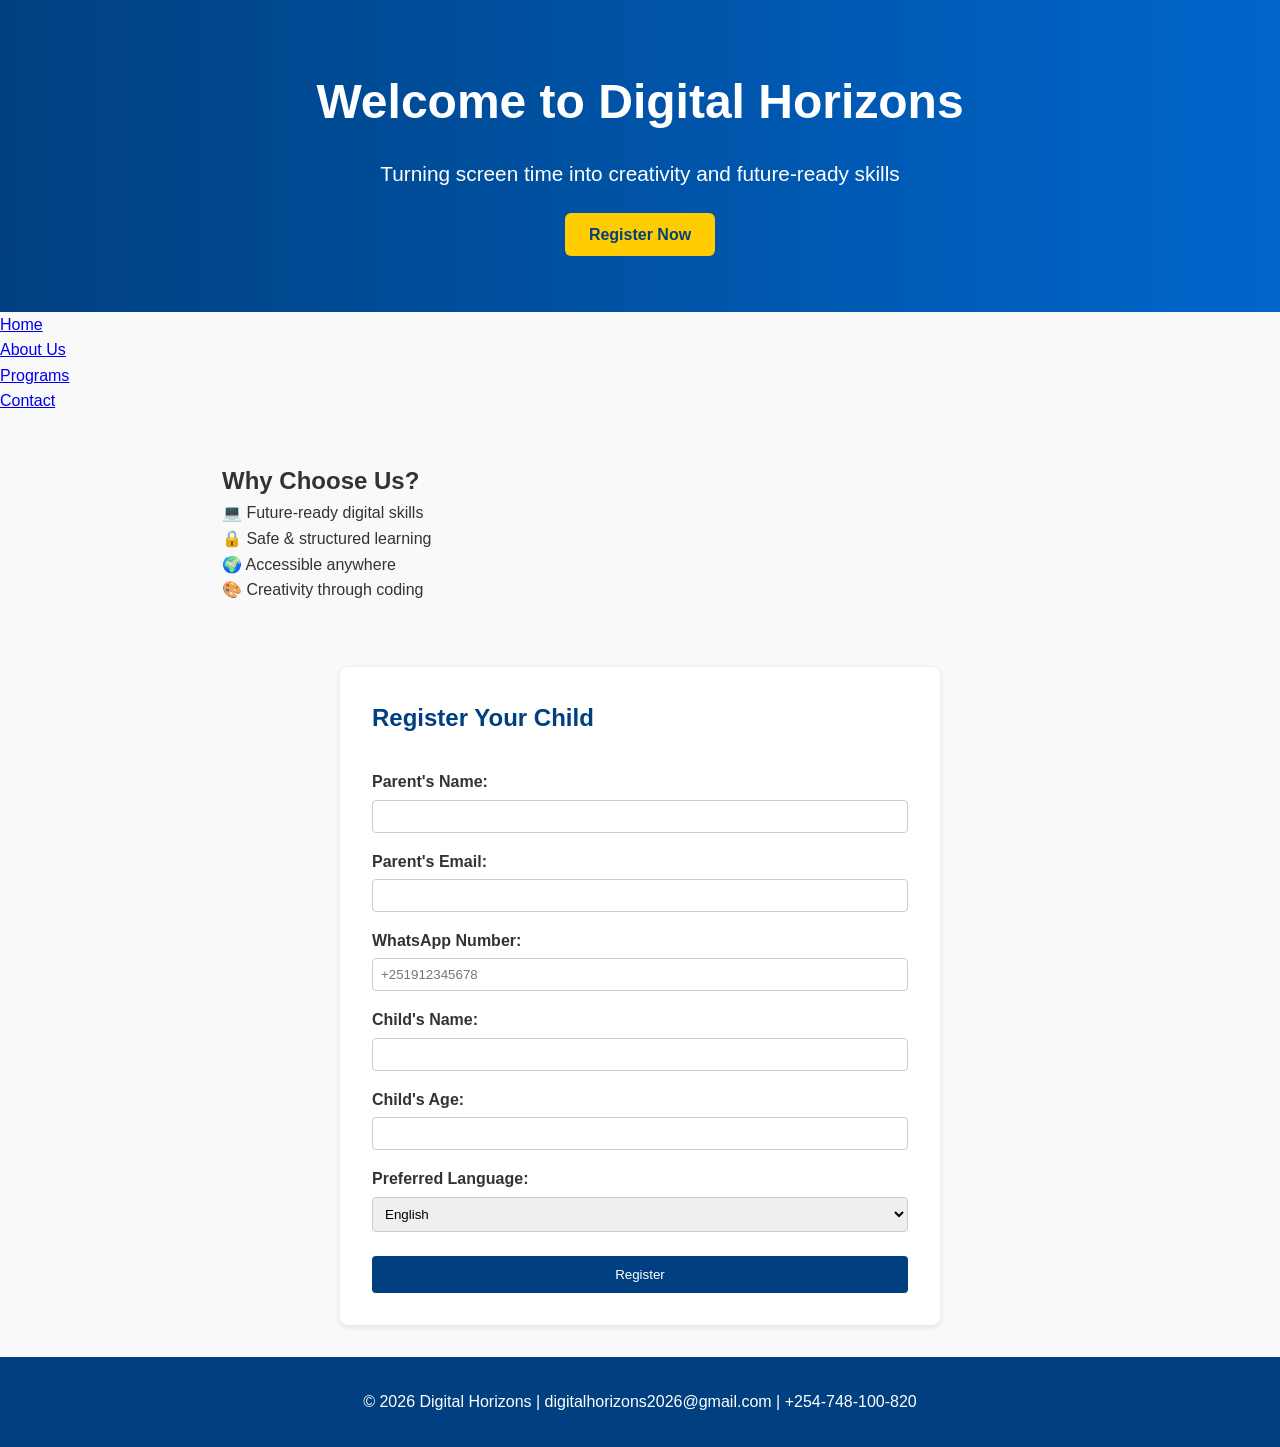
==== index.html @ 3e68f947 "Update index.html" ====
<!DOCTYPE html>
<html lang="en">
<head>
  <meta charset="UTF-8">
  <meta name="viewport" content="width=device-width, initial-scale=1.0">
  <title>Digital Horizons</title>
  <link rel="stylesheet" href="style.css">
</head>
<body>
  <!-- Hero Section -->
  <header class="hero">
    <div class="hero-content">
      <h1>Welcome to Digital Horizons</h1>
      <p>Turning screen time into creativity and future-ready skills</p>
      <a href="#registrationForm" class="cta-button">Register Now</a>
    </div>
  </header>

  <!-- Navigation -->
  <nav>
    <ul>
      <li><a href="index.html">Home</a></li>
      <li><a href="about.html">About Us</a></li>
      <li><a href="programs.html">Programs</a></li>
      <li><a href="contact.html">Contact</a></li>
    </ul>
  </nav>

  <!-- Highlights -->
  <section class="highlights">
    <h2>Why Choose Us?</h2>
    <div class="cards">
      <div class="card">💻 Future‑ready digital skills</div>
      <div class="card">🔒 Safe & structured learning</div>
      <div class="card">🌍 Accessible anywhere</div>
      <div class="card">🎨 Creativity through coding</div>
    </div>
  </section>

  <!-- Registration Form -->
  <section class="registration">
    <h2>Register Your Child</h2>
    <form id="registrationForm" action="https://formspree.io/f/yourformid" method="POST">
      <label for="parentName">Parent's Name:</label>
      <input type="text" id="parentName" name="parentName" required>

      <label for="email">Parent's Email:</label>
      <input type="email" id="email" name="email" required>

      <label for="whatsapp">WhatsApp Number:</label>
      <input type="tel" id="whatsapp" name="whatsapp" placeholder="+251912345678" required>

      <label for="childName">Child's Name:</label>
      <input type="text" id="childName" name="childName" required>

      <label for="age">Child's Age:</label>
      <input type="number" id="age" name="age" min="5" max="18" required>

      <label for="language">Preferred Language:</label>
      <select id="language" name="language">
        <option value="English">English</option>
        <option value="Tigrigna">Tigrigna</option>
        <option value="Amharic">Amharic</option>
      </select>

      <input type="hidden" name="_redirect" value="https://digitalhorizons20.github.io/thankyou.html">

      <button type="submit">Register</button>
    </form>
  </section>

  <!-- Footer -->
  <footer>
    <p>© 2026 Digital Horizons | digitalhorizons2026@gmail.com |  +254-748-100-820</p>
  </footer>

  <!-- Clear form after submission -->
  <script>
    const form = document.getElementById('registrationForm');
    form.addEventListener('submit', function() {
      setTimeout(() => form.reset(), 1000);
    });
  </script>
</body>
</html>
---- style.css ----
/* General Reset */
* {
  margin: 0;
  padding: 0;
  box-sizing: border-box;
}

/* Body */
body {
  font-family: 'Open Sans', Arial, sans-serif;
  line-height: 1.6;
  background-color: #f9f9f9;
  color: #333;
  padding: 0;
  margin: 0;
}

/* Header */
header {
  background: #004080;
  color: white;
  text-align: center;
  padding: 2rem 1rem;
}

header h1 {
  font-size: 2.5rem;
}

header p {
  font-size: 1.2rem;
  margin-top: 0.5rem;
}

/* Sections */
section {
  padding: 2rem;
  margin: 1rem auto;
  max-width: 900px;
  border-radius: 8px;
}

/* Story */
.story {
  background: #ffe5d9; /* soft coral */
}

/* Vision */
.vision {
  background: #d9fdd9; /* light green */
}

/* Mission */
.mission {
  background: #e0f0ff; /* sky blue */
}

/* Benefits */
.benefits {
  background: #f3e9ff; /* soft purple */
}

.benefits ul {
  list-style: none;
  padding-left: 0;
}

.benefits li {
  margin: 0.5rem 0;
  font-size: 1.1rem;
}

/* Languages */
.languages {
  background: #fff8e1; /* light yellow */
}

/* Registration Form */
.registration {
  background: #fff;
  padding: 2rem;
  margin: 2rem auto;
  max-width: 600px;
  border-radius: 8px;
  box-shadow: 0 2px 6px rgba(0,0,0,0.1);
}

.registration h2 {
  margin-bottom: 1rem;
  color: #004080;
}

.registration form {
  display: flex;
  flex-direction: column;
}

.registration label {
  margin-top: 1rem;
  font-weight: bold;
}

.registration input,
.registration select {
  padding: 0.5rem;
  margin-top: 0.3rem;
  border: 1px solid #ccc;
  border-radius: 4px;
}

.registration button {
  margin-top: 1.5rem;
  padding: 0.7rem;
  background: #004080;
  color: white;
  border: none;
  border-radius: 4px;
  cursor: pointer;
}

.registration button:hover {
  background: #003060;
}

/* Footer */
footer {
  background: #004080;
  color: white;
  text-align: center;
  padding: 2rem 1rem;
}

footer h2 {
  margin-bottom: 1rem;
}
/* About Section */
.about {
  background: #f0f8ff; /* light blue */
  padding: 2rem;
  margin: 2rem auto;
  max-width: 900px;
  border-radius: 8px;
  box-shadow: 0 2px 6px rgba(0,0,0,0.1);
}

.about h2 {
  color: #004080;
  margin-bottom: 1rem;
}
/* Thank You Page */
.thankyou {
  background: #d9fdd9; /* light green */
  padding: 2rem;
  margin: 2rem auto;
  max-width: 700px;
  border-radius: 8px;
  text-align: center;
  box-shadow: 0 2px 6px rgba(0,0,0,0.1);
}

.thankyou h2 {
  color: #004080;
  margin-bottom: 1rem;
}
/* Hero Section */
.hero {
  background: linear-gradient(to right, #004080, #0066cc);
  color: white;
  text-align: center;
  padding: 4rem 2rem;
}

.hero h1 {
  font-size: 3rem;
  margin-bottom: 1rem;
}

.hero p {
  font-size: 1.3rem;
  margin-bottom: 2rem;
}

/* Call-to-Action Button */
.cta-button {
  background: #ffcc00;
  color: #004080;
  padding: 0.8rem 1.5rem;
  border-radius: 6px;
  text-decoration: none;
  font-weight: bold;
}

.cta-button:hover {
  background: #ffdb4d;
}
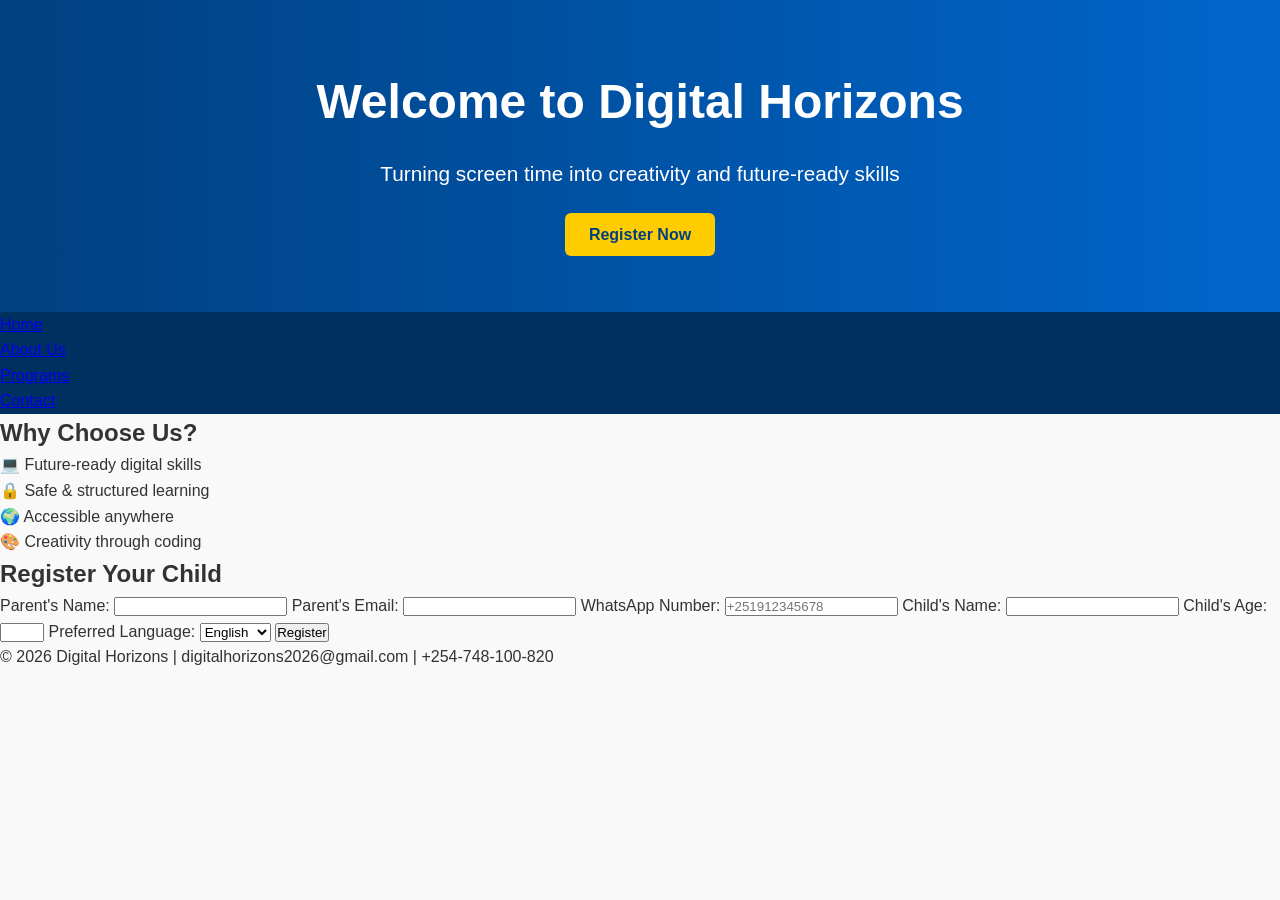
==== commit 6fdacd6b: "Update index.html" ====
--- a/index.html
+++ b/index.html
@@ -40,7 +40,7 @@
   <!-- Registration Form -->
   <section class="registration">
     <h2>Register Your Child</h2>
-    <form id="registrationForm" action="https://formspree.io/f/yourformid" method="POST">
+    <form id="registrationForm" action="https://formspree.io/f/mojbjenw" method="POST">
       <label for="parentName">Parent's Name:</label>
       <input type="text" id="parentName" name="parentName" required>
 
--- a/style.css
+++ b/style.css
@@ -1,195 +1,18 @@
-/* General Reset */
-* {
-  margin: 0;
-  padding: 0;
-  box-sizing: border-box;
-}
+/* Reset */
+* { margin: 0; padding: 0; box-sizing: border-box; }
 
 /* Body */
-body {
-  font-family: 'Open Sans', Arial, sans-serif;
-  line-height: 1.6;
-  background-color: #f9f9f9;
-  color: #333;
-  padding: 0;
-  margin: 0;
-}
+body { font-family: 'Open Sans', Arial, sans-serif; line-height: 1.6; background: #f9f9f9; color: #333; }
 
-/* Header */
-header {
-  background: #004080;
-  color: white;
-  text-align: center;
-  padding: 2rem 1rem;
-}
+/* Hero */
+.hero { background: linear-gradient(to right, #004080, #0066cc); color: white; text-align: center; padding: 4rem 2rem; }
+.hero.small { padding: 2rem; }
+.hero h1 { font-size: 3rem; margin-bottom: 1rem; }
+.hero p { font-size: 1.3rem; margin-bottom: 2rem; }
 
-header h1 {
-  font-size: 2.5rem;
-}
+/* CTA Button */
+.cta-button { background: #ffcc00; color: #004080; padding: 0.8rem 1.5rem; border-radius: 6px; text-decoration: none; font-weight: bold; }
+.cta-button:hover { background: #ffdb4d; }
 
-header p {
-  font-size: 1.2rem;
-  margin-top: 0.5rem;
-}
-
-/* Sections */
-section {
-  padding: 2rem;
-  margin: 1rem auto;
-  max-width: 900px;
-  border-radius: 8px;
-}
-
-/* Story */
-.story {
-  background: #ffe5d9; /* soft coral */
-}
-
-/* Vision */
-.vision {
-  background: #d9fdd9; /* light green */
-}
-
-/* Mission */
-.mission {
-  background: #e0f0ff; /* sky blue */
-}
-
-/* Benefits */
-.benefits {
-  background: #f3e9ff; /* soft purple */
-}
-
-.benefits ul {
-  list-style: none;
-  padding-left: 0;
-}
-
-.benefits li {
-  margin: 0.5rem 0;
-  font-size: 1.1rem;
-}
-
-/* Languages */
-.languages {
-  background: #fff8e1; /* light yellow */
-}
-
-/* Registration Form */
-.registration {
-  background: #fff;
-  padding: 2rem;
-  margin: 2rem auto;
-  max-width: 600px;
-  border-radius: 8px;
-  box-shadow: 0 2px 6px rgba(0,0,0,0.1);
-}
-
-.registration h2 {
-  margin-bottom: 1rem;
-  color: #004080;
-}
-
-.registration form {
-  display: flex;
-  flex-direction: column;
-}
-
-.registration label {
-  margin-top: 1rem;
-  font-weight: bold;
-}
-
-.registration input,
-.registration select {
-  padding: 0.5rem;
-  margin-top: 0.3rem;
-  border: 1px solid #ccc;
-  border-radius: 4px;
-}
-
-.registration button {
-  margin-top: 1.5rem;
-  padding: 0.7rem;
-  background: #004080;
-  color: white;
-  border: none;
-  border-radius: 4px;
-  cursor: pointer;
-}
-
-.registration button:hover {
-  background: #003060;
-}
-
-/* Footer */
-footer {
-  background: #004080;
-  color: white;
-  text-align: center;
-  padding: 2rem 1rem;
-}
-
-footer h2 {
-  margin-bottom: 1rem;
-}
-/* About Section */
-.about {
-  background: #f0f8ff; /* light blue */
-  padding: 2rem;
-  margin: 2rem auto;
-  max-width: 900px;
-  border-radius: 8px;
-  box-shadow: 0 2px 6px rgba(0,0,0,0.1);
-}
-
-.about h2 {
-  color: #004080;
-  margin-bottom: 1rem;
-}
-/* Thank You Page */
-.thankyou {
-  background: #d9fdd9; /* light green */
-  padding: 2rem;
-  margin: 2rem auto;
-  max-width: 700px;
-  border-radius: 8px;
-  text-align: center;
-  box-shadow: 0 2px 6px rgba(0,0,0,0.1);
-}
-
-.thankyou h2 {
-  color: #004080;
-  margin-bottom: 1rem;
-}
-/* Hero Section */
-.hero {
-  background: linear-gradient(to right, #004080, #0066cc);
-  color: white;
-  text-align: center;
-  padding: 4rem 2rem;
-}
-
-.hero h1 {
-  font-size: 3rem;
-  margin-bottom: 1rem;
-}
-
-.hero p {
-  font-size: 1.3rem;
-  margin-bottom: 2rem;
-}
-
-/* Call-to-Action Button */
-.cta-button {
-  background: #ffcc00;
-  color: #004080;
-  padding: 0.8rem 1.5rem;
-  border-radius: 6px;
-  text-decoration: none;
-  font-weight: bold;
-}
-
-.cta-button:hover {
-  background: #ffdb4d;
-}
+/* Navigation */
+nav { background: #003060; padding
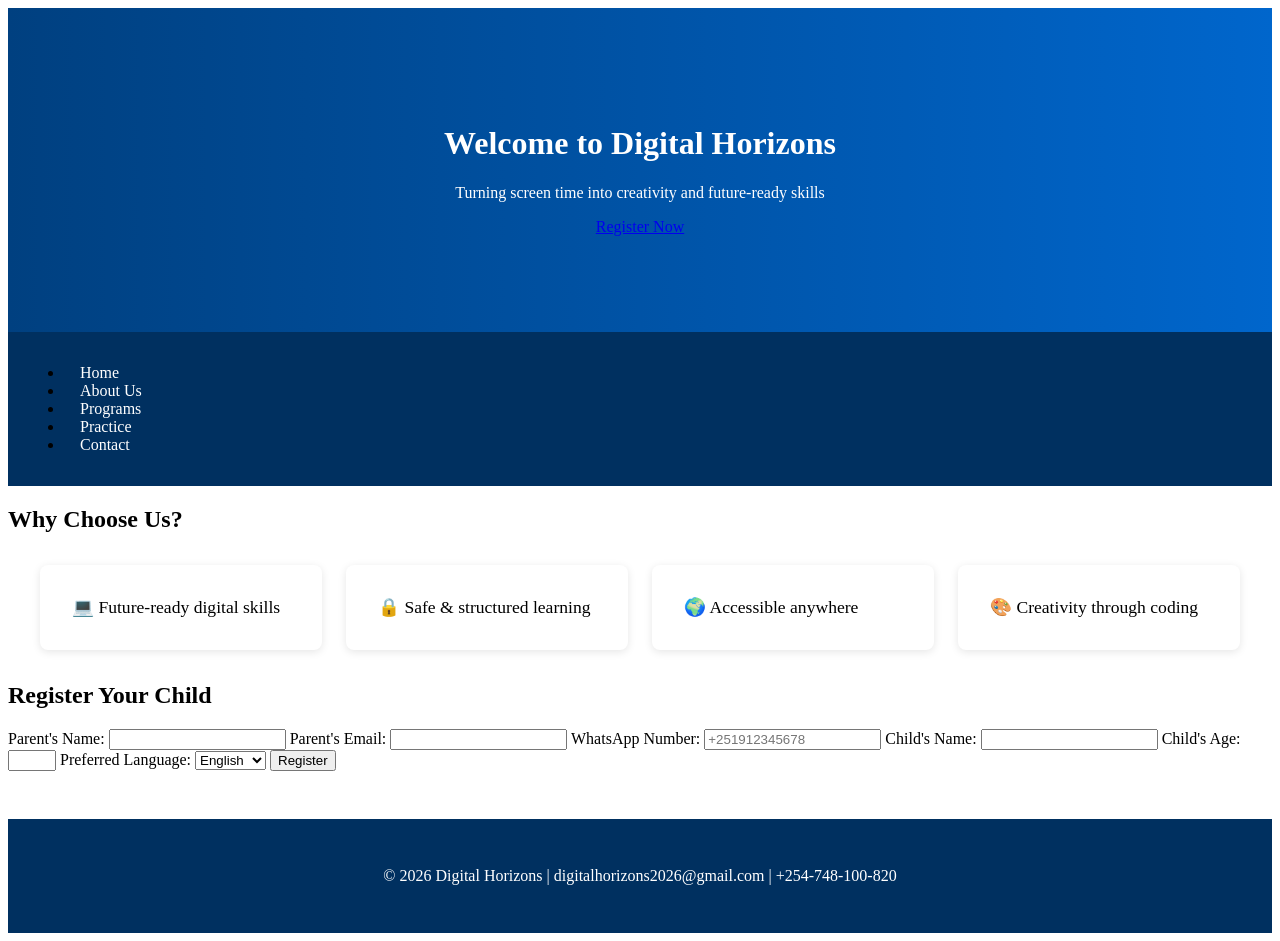
==== commit e8ec50eb: "Update index.html" ====
--- a/index.html
+++ b/index.html
@@ -17,14 +17,16 @@
   </header>
 
   <!-- Navigation -->
-  <nav>
-    <ul>
-      <li><a href="index.html">Home</a></li>
-      <li><a href="about.html">About Us</a></li>
-      <li><a href="programs.html">Programs</a></li>
-      <li><a href="contact.html">Contact</a></li>
-    </ul>
-  </nav>
+ <nav>
+  <ul>
+    <li><a href="index.html">Home</a></li>
+    <li><a href="about.html">About Us</a></li>
+    <li><a href="programs.html">Programs</a></li>
+    <li><a href="practice.html">Practice</a></li> <!-- NEW -->
+    <li><a href="contact.html">Contact</a></li>
+  </ul>
+</nav>
+
 
   <!-- Highlights -->
   <section class="highlights">
--- a/style.css
+++ b/style.css
@@ -1,18 +1,99 @@
-/* Reset */
-* { margin: 0; padding: 0; box-sizing: border-box; }
+.hero {
+  background: linear-gradient(to right, #004080, #0066cc);
+  color: white;
+  text-align: center;
+  padding: 6rem 2rem;
+}
+nav {
+  background: #003060;
+  padding: 1rem;
+}
+nav a {
+  color: white;
+  text-decoration: none;
+  margin: 0 1rem;
+}
+.cards {
+  display: flex;
+  gap: 1rem;
+  justify-content: center;
+  margin: 2rem;
+}
+.card {
+  background: white;
+  padding: 2rem;
+  border-radius: 8px;
+  box-shadow: 0 2px 8px rgba(0,0,0,0.1);
+}
+/* Programs Section */
+.programs {
+  max-width: 1000px;
+  margin: 3rem auto;
+  text-align: center;
+}
+.programs h2 {
+  font-size: 2rem;
+  margin-bottom: 2rem;
+  color: #004080;
+}
+.cards {
+  display: grid;
+  grid-template-columns: repeat(auto-fit, minmax(220px, 1fr));
+  gap: 1.5rem;
+}
+.card {
+  background: white;
+  padding: 2rem;
+  border-radius: 8px;
+  box-shadow: 0 2px 8px rgba(0,0,0,0.1);
+}
+.card h3 {
+  margin: 1rem 0;
+  color: #003060;
+}
+.card p {
+  font-size: 0.95rem;
+  color: #555;
+}
 
-/* Body */
-body { font-family: 'Open Sans', Arial, sans-serif; line-height: 1.6; background: #f9f9f9; color: #333; }
+.card {
+  background: white;
+  padding: 2rem;
+  border-radius: 8px;
+  box-shadow: 0 2px 8px rgba(0,0,0,0.1);
+  font-size: 1.1rem;
+}
 
-/* Hero */
-.hero { background: linear-gradient(to right, #004080, #0066cc); color: white; text-align: center; padding: 4rem 2rem; }
-.hero.small { padding: 2rem; }
-.hero h1 { font-size: 3rem; margin-bottom: 1rem; }
-.hero p { font-size: 1.3rem; margin-bottom: 2rem; }
+/* Footer */
+footer {
+  background: #003060;
+  color: white;
+  text-align: center;
+  padding: 2rem;
+  margin-top: 3rem;
+}
+.practice {
+  max-width: 800px;
+  margin: 2rem auto;
+  text-align: center;
+}
+.practice textarea {
+  width: 100%;
+  padding: 1rem;
+  border-radius: 6px;
+  border: 1px solid #ccc;
+  font-family: monospace;
+}
+.practice button {
+  margin-top: 1rem;
+  padding: 0.7rem 1.5rem;
+  background: #004080;
+  color: white;
+  border: none;
+  border-radius: 4px;
+  cursor: pointer;
+}
+.practice button:hover {
+  background: #003060;
+}
 
-/* CTA Button */
-.cta-button { background: #ffcc00; color: #004080; padding: 0.8rem 1.5rem; border-radius: 6px; text-decoration: none; font-weight: bold; }
-.cta-button:hover { background: #ffdb4d; }
-
-/* Navigation */
-nav { background: #003060; padding
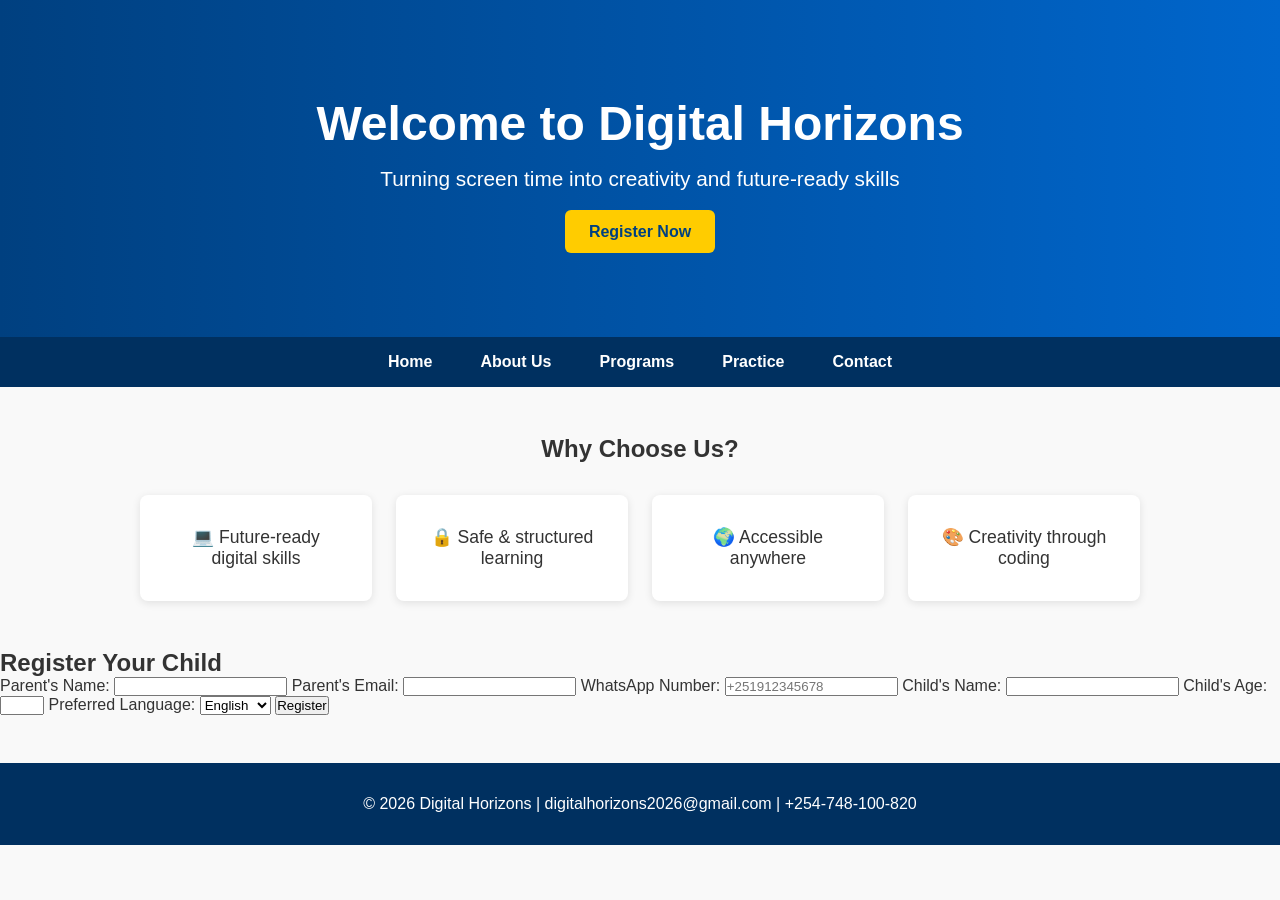
==== commit f82963aa: "Add files via upload" ====
--- a/index.html
+++ b/index.html
@@ -18,15 +18,14 @@
 
   <!-- Navigation -->
  <nav>
-  <ul>
-    <li><a href="index.html">Home</a></li>
-    <li><a href="about.html">About Us</a></li>
-    <li><a href="programs.html">Programs</a></li>
-    <li><a href="practice.html">Practice</a></li> <!-- NEW -->
-    <li><a href="contact.html">Contact</a></li>
-  </ul>
-</nav>
-
+    <ul>
+      <li><a href="index.html">Home</a></li>
+      <li><a href="about.html">About Us</a></li>
+      <li><a href="programs.html">Programs</a></li>
+      <li><a href="practice.html">Practice</a></li>
+      <li><a href="contact.html">Contact</a></li>
+    </ul>
+  </nav>
 
   <!-- Highlights -->
   <section class="highlights">
--- a/style.css
+++ b/style.css
@@ -1,66 +1,73 @@
+/* Reset */
+* { margin: 0; padding: 0; box-sizing: border-box; }
+body { font-family: 'Open Sans', Arial, sans-serif; background: #f9f9f9; color: #333; }
+
+/* Navigation */
+nav {
+  background: #003060;
+  position: sticky;
+  top: 0;
+  z-index: 1000;
+}
+nav ul {
+  display: flex;
+  justify-content: center;
+  list-style: none;
+  padding: 1rem;
+}
+nav li { margin: 0 1.5rem; }
+nav a {
+  color: white;
+  text-decoration: none;
+  font-weight: bold;
+  transition: color 0.3s;
+}
+nav a:hover { color: #ffcc00; }
+
+/* Hero Banner */
 .hero {
-  background: linear-gradient(to right, #004080, #0066cc);
+  background: linear-gradient(to right, #004080, #0066cc), url('hero-bg.jpg') center/cover no-repeat;
   color: white;
   text-align: center;
   padding: 6rem 2rem;
 }
-nav {
-  background: #003060;
-  padding: 1rem;
+.hero h1 { font-size: 3rem; margin-bottom: 1rem; }
+.hero p { font-size: 1.3rem; margin-bottom: 2rem; }
+.cta-button {
+  background: #ffcc00;
+  color: #004080;
+  padding: 0.8rem 1.5rem;
+  border-radius: 6px;
+  text-decoration: none;
+  font-weight: bold;
 }
-nav a {
-  color: white;
-  text-decoration: none;
-  margin: 0 1rem;
+.cta-button:hover { background: #ffdb4d; }
+
+/* Section Cards */
+.highlights {
+  max-width: 1000px;
+  margin: 3rem auto;
+  text-align: center;
 }
 .cards {
-  display: flex;
-  gap: 1rem;
-  justify-content: center;
-  margin: 2rem;
+  display: grid;
+  grid-template-columns: repeat(auto-fit, minmax(220px, 1fr));
+  gap: 1.5rem;
+  margin-top: 2rem;
 }
 .card {
   background: white;
   padding: 2rem;
   border-radius: 8px;
   box-shadow: 0 2px 8px rgba(0,0,0,0.1);
-}
-/* Programs Section */
-.programs {
-  max-width: 1000px;
-  margin: 3rem auto;
-  text-align: center;
-}
-.programs h2 {
-  font-size: 2rem;
-  margin-bottom: 2rem;
-  color: #004080;
-}
-.cards {
-  display: grid;
-  grid-template-columns: repeat(auto-fit, minmax(220px, 1fr));
-  gap: 1.5rem;
-}
-.card {
-  background: white;
-  padding: 2rem;
-  border-radius: 8px;
-  box-shadow: 0 2px 8px rgba(0,0,0,0.1);
-}
-.card h3 {
-  margin: 1rem 0;
-  color: #003060;
-}
-.card p {
-  font-size: 0.95rem;
-  color: #555;
+  font-size: 1.1rem;
 }
 
-.card {
-  background: white;
-  padding: 2rem;
-  border-radius: 8px;
-  box-shadow: 0 2px 8px rgba(0,0,0,0.1);
+.card1 {
+  background: #ffcc00;
+  padding: 6rem;
+  border-radius: 16px;
+  box-shadow: 4 2px 8px rgba(0,0,0,0.1);
   font-size: 1.1rem;
 }
 
@@ -72,28 +79,3 @@
   padding: 2rem;
   margin-top: 3rem;
 }
-.practice {
-  max-width: 800px;
-  margin: 2rem auto;
-  text-align: center;
-}
-.practice textarea {
-  width: 100%;
-  padding: 1rem;
-  border-radius: 6px;
-  border: 1px solid #ccc;
-  font-family: monospace;
-}
-.practice button {
-  margin-top: 1rem;
-  padding: 0.7rem 1.5rem;
-  background: #004080;
-  color: white;
-  border: none;
-  border-radius: 4px;
-  cursor: pointer;
-}
-.practice button:hover {
-  background: #003060;
-}
-
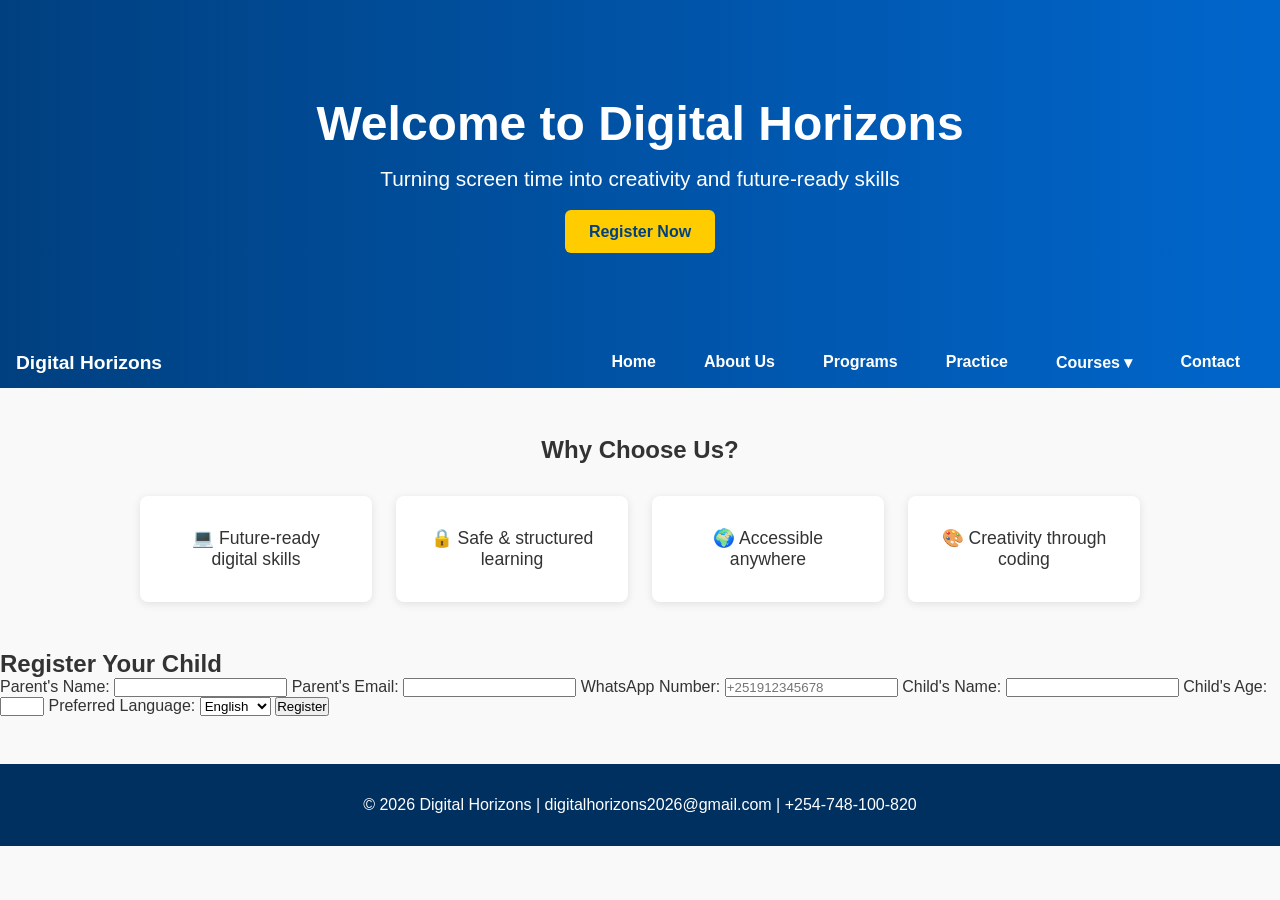
==== commit 3303538d: "Add files via upload" ====
--- a/index.html
+++ b/index.html
@@ -18,14 +18,27 @@
 
   <!-- Navigation -->
  <nav>
-    <ul>
+  <div class="nav-container">
+    <div class="logo">Digital Horizons</div>
+    <button class="menu-toggle">☰</button>
+    <ul class="nav-links">
       <li><a href="index.html">Home</a></li>
       <li><a href="about.html">About Us</a></li>
       <li><a href="programs.html">Programs</a></li>
       <li><a href="practice.html">Practice</a></li>
+      <li class="dropdown">
+        <a href="courses.html">Courses ▾</a>
+        <ul class="dropdown-content">
+          <li><a href="html-course.html">HTML Basics</a></li>
+          <li><a href="css-course.html">CSS Basics</a></li>
+          <li><a href="js-course.html">JavaScript Basics</a></li>
+        </ul>
+      </li>
       <li><a href="contact.html">Contact</a></li>
     </ul>
-  </nav>
+  </div>
+</nav>
+
 
   <!-- Highlights -->
   <section class="highlights">
@@ -82,5 +95,14 @@
       setTimeout(() => form.reset(), 1000);
     });
   </script>
+  <script>
+  const toggle = document.querySelector('.menu-toggle');
+  const navLinks = document.querySelector('.nav-links');
+
+  toggle.addEventListener('click', () => {
+    navLinks.classList.toggle('show');
+  });
+</script>
+
 </body>
 </html>
--- a/style.css
+++ b/style.css
@@ -79,3 +79,142 @@
   padding: 2rem;
   margin-top: 3rem;
 }
+/* Dropdown Navigation */
+.nav-links {
+  list-style: none;
+  display: flex;
+  justify-content: center;
+  margin: 0;
+  padding: 0;
+}
+
+.nav-links li {
+  position: relative;
+  margin: 0 1.5rem;
+}
+
+.nav-links a {
+  color: white;
+  text-decoration: none;
+  font-weight: bold;
+  padding: 0.5rem;
+  display: block;
+}
+
+.nav-links a:hover {
+  color: #ffcc00;
+}
+
+/* Dropdown content hidden by default */
+.dropdown-content {
+  display: none;
+  position: absolute;
+  background: #003060;
+  min-width: 180px;
+  top: 100%;
+  left: 0;
+  border-radius: 4px;
+  z-index: 1000;
+}
+
+.dropdown-content li {
+  margin: 0;
+}
+
+.dropdown-content a {
+  padding: 0.7rem;
+  color: white;
+}
+
+.dropdown-content a:hover {
+  background: #004080;
+  color: #ffcc00;
+}
+
+/* Show dropdown on hover */
+.dropdown:hover .dropdown-content {
+  display: block;
+}
+/* Navigation Base */
+nav {
+  background: linear-gradient(to right, #004080, #0066cc);
+  padding: 0.5rem 1rem;
+}
+.nav-container {
+  display: flex;
+  justify-content: space-between;
+  align-items: center;
+}
+.logo {
+  color: white;
+  font-weight: bold;
+  font-size: 1.2rem;
+}
+
+/* Links horizontal on desktop */
+.nav-links {
+  list-style: none;
+  display: flex;
+  margin: 0;
+  padding: 0;
+}
+.nav-links li {
+  position: relative;
+  margin: 0 1rem;
+}
+.nav-links a {
+  color: white;
+  text-decoration: none;
+  font-weight: bold;
+}
+.nav-links a:hover {
+  color: #ffcc00;
+}
+
+/* Dropdown */
+.dropdown-content {
+  display: none;
+  position: absolute;
+  background: #003060;
+  min-width: 180px;
+  top: 100%;
+  left: 0;
+  border-radius: 4px;
+}
+.dropdown:hover .dropdown-content {
+  display: block;
+}
+.dropdown-content a {
+  padding: 0.7rem;
+  display: block;
+}
+
+/* Mobile Styles */
+.menu-toggle {
+  display: none;
+  background: none;
+  border: none;
+  font-size: 1.5rem;
+  color: white;
+  cursor: pointer;
+}
+
+/* On small screens */
+@media (max-width: 768px) {
+  .menu-toggle {
+    display: block;
+  }
+  .nav-links {
+    display: none;
+    flex-direction: column;
+    background: #003060;
+    width: 100%;
+    margin-top: 1rem;
+  }
+  .nav-links li {
+    margin: 0.5rem 0;
+  }
+  .nav-links.show {
+    display: flex;
+  }
+}
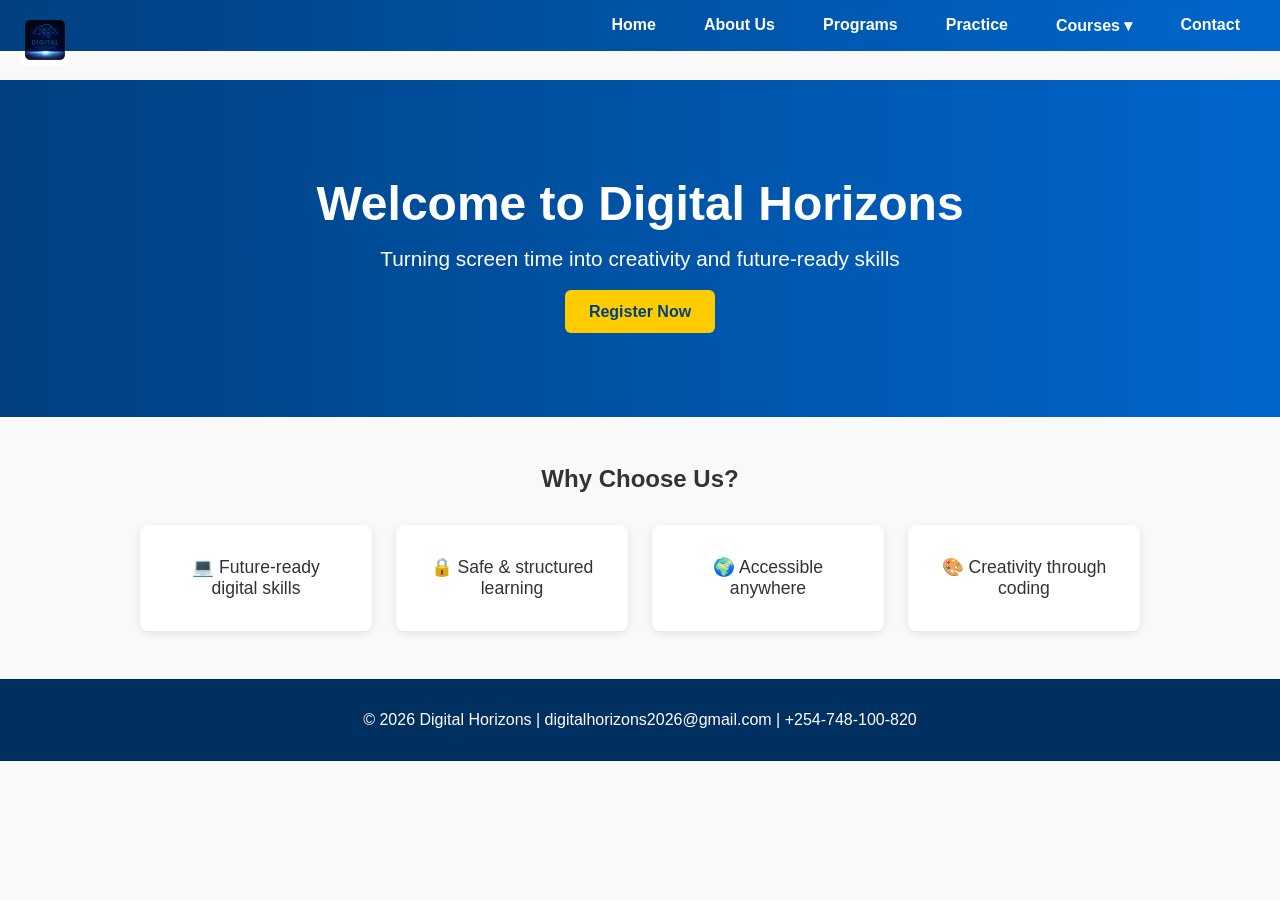
==== commit d13328dc: "Add files via upload" ====
--- a/index.html
+++ b/index.html
@@ -7,20 +7,18 @@
   <link rel="stylesheet" href="style.css">
 </head>
 <body>
-  <!-- Hero Section -->
-  <header class="hero">
-    <div class="hero-content">
-      <h1>Welcome to Digital Horizons</h1>
-      <p>Turning screen time into creativity and future-ready skills</p>
-      <a href="#registrationForm" class="cta-button">Register Now</a>
+  <body>
+  <!-- Navigation Bar -->
+  <nav>
+  <div class="nav-container">
+    <!-- Logo on the left -->
+    <div class="logo">
+      <a href="index.html">
+        <img src="logo.jpg" alt="Digital Horizons Logo">
+      </a>
     </div>
-  </header>
 
-  <!-- Navigation -->
- <nav>
-  <div class="nav-container">
-    <div class="logo">Digital Horizons</div>
-    <button class="menu-toggle">☰</button>
+    <!-- Links on the right -->
     <ul class="nav-links">
       <li><a href="index.html">Home</a></li>
       <li><a href="about.html">About Us</a></li>
@@ -40,6 +38,16 @@
 </nav>
 
 
+
+  <!-- Hero Banner -->
+  <header class="hero">
+    <h1>Welcome to Digital Horizons</h1>
+    <p>Turning screen time into creativity and future-ready skills</p>
+    <a href="register.html" class="cta-button">Register Now</a>
+  </header>
+
+
+
   <!-- Highlights -->
   <section class="highlights">
     <h2>Why Choose Us?</h2>
@@ -52,37 +60,7 @@
   </section>
 
   <!-- Registration Form -->
-  <section class="registration">
-    <h2>Register Your Child</h2>
-    <form id="registrationForm" action="https://formspree.io/f/mojbjenw" method="POST">
-      <label for="parentName">Parent's Name:</label>
-      <input type="text" id="parentName" name="parentName" required>
-
-      <label for="email">Parent's Email:</label>
-      <input type="email" id="email" name="email" required>
-
-      <label for="whatsapp">WhatsApp Number:</label>
-      <input type="tel" id="whatsapp" name="whatsapp" placeholder="+251912345678" required>
-
-      <label for="childName">Child's Name:</label>
-      <input type="text" id="childName" name="childName" required>
-
-      <label for="age">Child's Age:</label>
-      <input type="number" id="age" name="age" min="5" max="18" required>
-
-      <label for="language">Preferred Language:</label>
-      <select id="language" name="language">
-        <option value="English">English</option>
-        <option value="Tigrigna">Tigrigna</option>
-        <option value="Amharic">Amharic</option>
-      </select>
-
-      <input type="hidden" name="_redirect" value="https://digitalhorizons20.github.io/thankyou.html">
-
-      <button type="submit">Register</button>
-    </form>
-  </section>
-
+  
   <!-- Footer -->
   <footer>
     <p>© 2026 Digital Horizons | digitalhorizons2026@gmail.com |  +254-748-100-820</p>
--- a/style.css
+++ b/style.css
@@ -140,16 +140,7 @@
   background: linear-gradient(to right, #004080, #0066cc);
   padding: 0.5rem 1rem;
 }
-.nav-container {
-  display: flex;
-  justify-content: space-between;
-  align-items: center;
-}
-.logo {
-  color: white;
-  font-weight: bold;
-  font-size: 1.2rem;
-}
+
 
 /* Links horizontal on desktop */
 .nav-links {
@@ -218,3 +209,135 @@
     display: flex;
   }
 }
+.logo img {
+  height: 50px;
+  width: auto;
+  mix-blend-mode: multiply; /* blends white with background */
+}
+/* Logo positioning */
+.logo {
+  position: absolute;   /* take it out of normal flow */
+  top: 15px;            /* distance from top */
+  left: 20px;           /* distance from left (use right:20px if you want top-right corner) */
+}
+
+.logo img {
+  height: 50px;         /* adjust size */
+  width: auto;
+  display: block;
+}
+/* Make nav fixed at top */
+nav {
+  position: fixed;
+  top: 0;
+  left: 0;
+  width: 100%;
+  background: linear-gradient(to right, #004080, #0066cc);
+  padding: 0.5rem 1rem;
+  z-index: 1000; /* keeps it above other content */
+}
+
+/* Push page content down so it doesn't hide under nav */
+.hero {
+  margin-top: 80px; /* adjust based on nav height */
+}
+
+.logo {
+  margin-right: 2rem; /* space between logo and links */
+}
+.logo {
+  flex-shrink: 0;   /* prevents logo from shrinking */
+  margin-right: 2rem;
+}
+/* Container: logo left, links right */
+
+
+/* Prevent overlap */
+.nav-links {
+  list-style: none;
+  display: flex;
+  margin: 0;
+  padding: 0;
+}
+
+.nav-links li {
+  margin: 0 1rem;
+}
+/* Navigation container: logo left, links right */
+.nav-container {
+  display: flex;
+  justify-content: space-between; /* logo left, links right */
+  align-items: center;
+  width: 100%;
+}
+
+.logo {
+  flex: 0 0 auto;   /* logo never shrinks */
+}
+
+.nav-links {
+  flex: 1;          /* take remaining space */
+  display: flex;
+  justify-content: flex-end; /* push links to the right */
+  list-style: none;
+  margin: 0;
+  padding: 0;
+}
+
+.nav-links li {
+  margin: 0 1rem;
+}
+
+.nav-links a {
+  color: white;
+  text-decoration: none;
+  font-weight: bold;
+}
+/* Form Section */
+.form-section {
+  display: flex;
+  justify-content: center;
+  margin: 2rem auto;
+}
+
+.form-box {
+  background: white;
+  padding: 2rem;
+  border-radius: 8px;
+  box-shadow: 0 2px 10px rgba(0,0,0,0.15);
+  max-width: 400px;
+  width: 100%;
+}
+
+.form-box form {
+  display: flex;
+  flex-direction: column; /* vertical layout */
+}
+
+.form-box label {
+  margin-top: 1rem;
+  font-weight: bold;
+  color: #003060;
+}
+
+.form-box input,
+.form-box select {
+  padding: 0.6rem;
+  margin-top: 0.3rem;
+  border: 1px solid #ccc;
+  border-radius: 4px;
+}
+
+.form-box button {
+  margin-top: 1.5rem;
+  padding: 0.8rem;
+  background: #004080;
+  color: white;
+  border: none;
+  border-radius: 4px;
+  cursor: pointer;
+}
+
+.form-box button:hover {
+  background: #003060;
+}
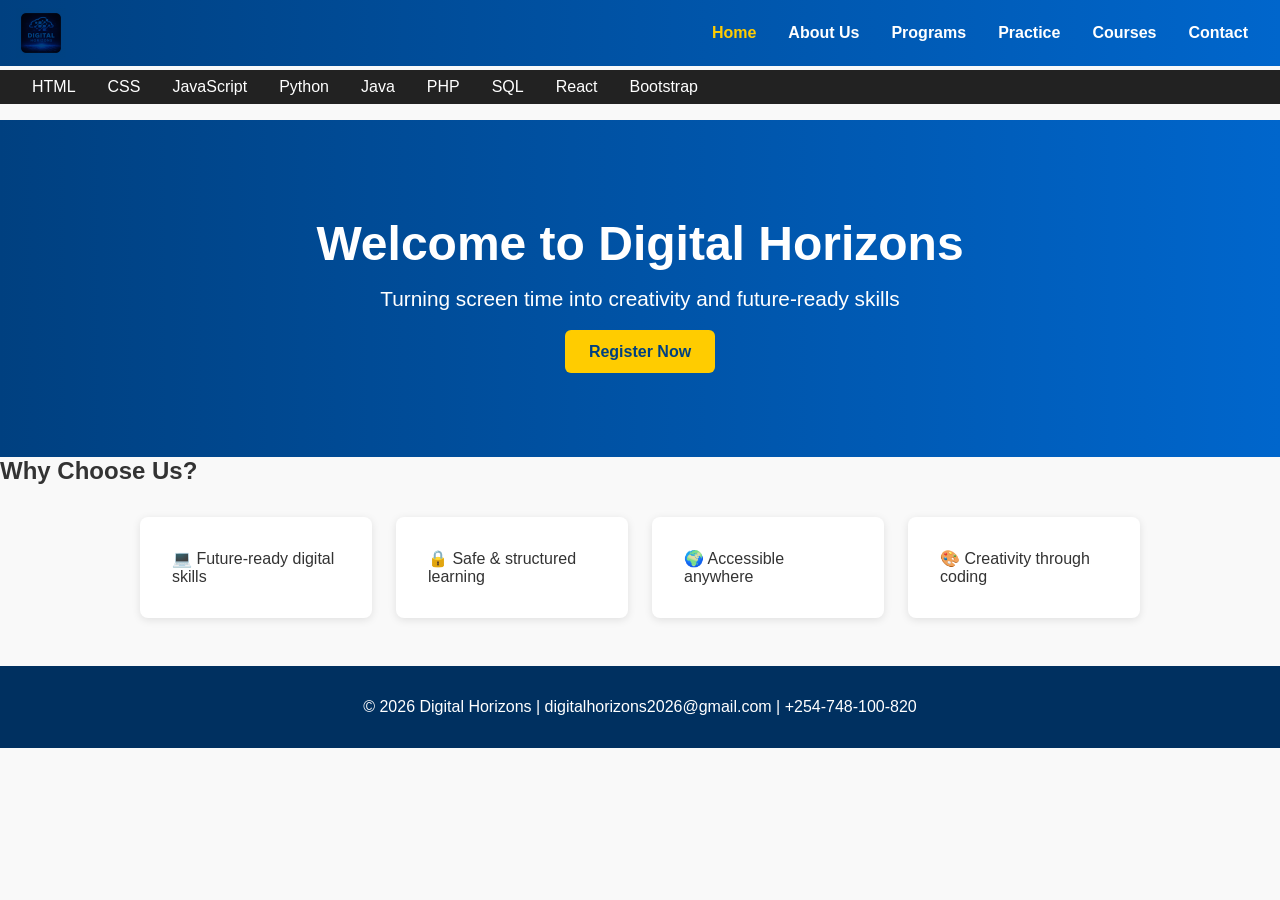
==== commit c8a8a5b0: "Add files via upload" ====
--- a/index.html
+++ b/index.html
@@ -7,37 +7,43 @@
   <link rel="stylesheet" href="style.css">
 </head>
 <body>
-  <body>
-  <!-- Navigation Bar -->
-  <nav>
-  <div class="nav-container">
-    <!-- Logo on the left -->
-    <div class="logo">
-      <a href="index.html">
-        <img src="logo.jpg" alt="Digital Horizons Logo">
-      </a>
+  <!-- Main Navigation -->
+  <nav class="main-nav">
+    <div class="nav-container">
+      <!-- Logo -->
+      <div class="logo">
+        <a href="index.html">
+          <img src="logo.jpg" alt="Digital Horizons Logo">
+        </a>
+      </div>
+
+      <!-- Links -->
+      <button class="menu-toggle">☰</button>
+      <ul class="nav-links">
+        <li><a href="index.html" class="active">Home</a></li>
+        <li><a href="about.html">About Us</a></li>
+        <li><a href="programs.html">Programs</a></li>
+        <li><a href="practice.html">Practice</a></li>
+        <li><a href="courses.html">Courses</a></li>
+        <li><a href="contact.html">Contact</a></li>
+      </ul>
     </div>
+  </nav>
 
-    <!-- Links on the right -->
-    <ul class="nav-links">
-      <li><a href="index.html">Home</a></li>
-      <li><a href="about.html">About Us</a></li>
-      <li><a href="programs.html">Programs</a></li>
-      <li><a href="practice.html">Practice</a></li>
-      <li class="dropdown">
-        <a href="courses.html">Courses ▾</a>
-        <ul class="dropdown-content">
-          <li><a href="html-course.html">HTML Basics</a></li>
-          <li><a href="css-course.html">CSS Basics</a></li>
-          <li><a href="js-course.html">JavaScript Basics</a></li>
-        </ul>
-      </li>
-      <li><a href="contact.html">Contact</a></li>
+  <!-- Course Bar -->
+  <div class="course-bar">
+    <ul>
+      <li><a href="html-course.html">HTML</a></li>
+      <li><a href="css-course.html">CSS</a></li>
+      <li><a href="js-course.html">JavaScript</a></li>
+      <li><a href="python-course.html">Python</a></li>
+      <li><a href="java-course.html">Java</a></li>
+      <li><a href="php-course.html">PHP</a></li>
+      <li><a href="sql-course.html">SQL</a></li>
+      <li><a href="react-course.html">React</a></li>
+      <li><a href="bootstrap-course.html">Bootstrap</a></li>
     </ul>
   </div>
-</nav>
-
-
 
   <!-- Hero Banner -->
   <header class="hero">
@@ -45,8 +51,6 @@
     <p>Turning screen time into creativity and future-ready skills</p>
     <a href="register.html" class="cta-button">Register Now</a>
   </header>
-
-
 
   <!-- Highlights -->
   <section class="highlights">
@@ -59,28 +63,18 @@
     </div>
   </section>
 
-  <!-- Registration Form -->
-  
   <!-- Footer -->
   <footer>
-    <p>© 2026 Digital Horizons | digitalhorizons2026@gmail.com |  +254-748-100-820</p>
+    <p>© 2026 Digital Horizons | digitalhorizons2026@gmail.com | +254-748-100-820</p>
   </footer>
 
-  <!-- Clear form after submission -->
+  <!-- Mobile Nav Script -->
   <script>
-    const form = document.getElementById('registrationForm');
-    form.addEventListener('submit', function() {
-      setTimeout(() => form.reset(), 1000);
+    const toggle = document.querySelector('.menu-toggle');
+    const navLinks = document.querySelector('.nav-links');
+    toggle.addEventListener('click', () => {
+      navLinks.classList.toggle('show');
     });
   </script>
-  <script>
-  const toggle = document.querySelector('.menu-toggle');
-  const navLinks = document.querySelector('.nav-links');
-
-  toggle.addEventListener('click', () => {
-    navLinks.classList.toggle('show');
-  });
-</script>
-
 </body>
 </html>
--- a/style.css
+++ b/style.css
@@ -2,30 +2,86 @@
 * { margin: 0; padding: 0; box-sizing: border-box; }
 body { font-family: 'Open Sans', Arial, sans-serif; background: #f9f9f9; color: #333; }
 
-/* Navigation */
-nav {
-  background: #003060;
-  position: sticky;
+/* Main Navigation */
+nav.main-nav {
+  position: fixed;
   top: 0;
+  left: 0;
+  width: 100%;
+  background: linear-gradient(to right, #004080, #0066cc);
+  padding: 0.5rem 1rem;
   z-index: 1000;
 }
-nav ul {
-  display: flex;
-  justify-content: center;
+.nav-container {
+  display: flex;
+  justify-content: space-between;
+  align-items: center;
+}
+.logo img {
+  height: 50px;
+  width: auto;
+  display: block;
+}
+.nav-links {
   list-style: none;
-  padding: 1rem;
-}
-nav li { margin: 0 1.5rem; }
-nav a {
+  display: flex;
+}
+.nav-links li { margin: 0 1rem; }
+.nav-links a {
   color: white;
   text-decoration: none;
   font-weight: bold;
-  transition: color 0.3s;
-}
-nav a:hover { color: #ffcc00; }
+}
+.nav-links a:hover,
+.nav-links a.active { color: #ffcc00; }
+
+/* Mobile Nav */
+.menu-toggle {
+  display: none;
+  background: none;
+  border: none;
+  font-size: 1.5rem;
+  color: white;
+  cursor: pointer;
+}
+@media (max-width: 768px) {
+  .menu-toggle { display: block; }
+  .nav-links {
+    display: none;
+    flex-direction: column;
+    background: #003060;
+    width: 100%;
+    margin-top: 1rem;
+  }
+  .nav-links.show { display: flex; }
+  .nav-links li { margin: 0.5rem 0; }
+}
+
+/* Course Bar */
+.course-bar {
+  position: fixed;
+  top: 70px; /* sits below nav */
+  width: 100%;
+  background: #222;
+  padding: 0.5rem 1rem;
+  z-index: 999;
+}
+.course-bar ul {
+  list-style: none;
+  display: flex;
+  flex-wrap: wrap;
+}
+.course-bar ul li { margin: 0 1rem; }
+.course-bar ul li a {
+  color: #fff;
+  text-decoration: none;
+}
+.course-bar ul li a:hover,
+.course-bar ul li a.active { color: #00c853; }
 
 /* Hero Banner */
 .hero {
+  margin-top: 120px; /* push down below nav + course bar */
   background: linear-gradient(to right, #004080, #0066cc), url('hero-bg.jpg') center/cover no-repeat;
   color: white;
   text-align: center;
@@ -43,32 +99,24 @@
 }
 .cta-button:hover { background: #ffdb4d; }
 
-/* Section Cards */
-.highlights {
-  max-width: 1000px;
-  margin: 3rem auto;
-  text-align: center;
-}
+/* Cards */
 .cards {
   display: grid;
   grid-template-columns: repeat(auto-fit, minmax(220px, 1fr));
   gap: 1.5rem;
-  margin-top: 2rem;
-}
-.card {
+  margin: 2rem auto;
+  max-width: 1000px;
+}
+.card, .card1 {
   background: white;
   padding: 2rem;
   border-radius: 8px;
   box-shadow: 0 2px 8px rgba(0,0,0,0.1);
-  font-size: 1.1rem;
-}
-
+}
 .card1 {
   background: #ffcc00;
-  padding: 6rem;
+  padding: 3rem;
   border-radius: 16px;
-  box-shadow: 4 2px 8px rgba(0,0,0,0.1);
-  font-size: 1.1rem;
 }
 
 /* Footer */
@@ -79,122 +127,119 @@
   padding: 2rem;
   margin-top: 3rem;
 }
-/* Dropdown Navigation */
-.nav-links {
-  list-style: none;
+
+/* Form Section */
+.form-section {
   display: flex;
   justify-content: center;
-  margin: 0;
-  padding: 0;
-}
-
-.nav-links li {
+  margin: 2rem auto;
+}
+.form-box {
+  background: white;
+  padding: 2rem;
+  border-radius: 8px;
+  box-shadow: 0 2px 10px rgba(0,0,0,0.15);
+  max-width: 400px;
+  width: 100%;
+}
+.form-box form { display: flex; flex-direction: column; }
+.form-box label { margin-top: 1rem; font-weight: bold; color: #003060; }
+.form-box input, .form-box select, .form-box textarea {
+  padding: 0.6rem;
+  margin-top: 0.3rem;
+  border: 1px solid #ccc;
+  border-radius: 4px;
+}
+.form-box button {
+  margin-top: 1.5rem;
+  padding: 0.8rem;
+  background: #004080;
+  color: white;
+  border: none;
+  border-radius: 4px;
+  cursor: pointer;
+}
+.form-box button:hover { background: #003060; }
+
+/* Lesson Layout */
+.lesson-container {
+  display: flex;
+  margin-top: 120px; /* below nav + course bar */
+}
+.sidebar {
+  width: 220px;
+  background: #004080;
+  color: white;
+  padding: 1rem;
+  height: 100vh;
+  position: fixed;
+  top: 120px; /* below nav + course bar */
+  left: 0;
+}
+.sidebar ul { list-style: none; padding: 0; }
+.sidebar ul li { margin: 0.8rem 0; }
+.sidebar ul li a { color: white; text-decoration: none; }
+.sidebar ul li a:hover { text-decoration: underline; }
+.lesson-content {
+  margin-left: 240px;
+  padding: 2rem;
+  flex: 1;
+}
+.lesson-card {
+  background: #fff;
+  border-radius: 12px;
+  padding: 1.5rem;
+  margin: 1rem 0;
+  box-shadow: 0 4px 12px rgba(0,0,0,0.1);
+}
+.lesson-card.welcome { background: #f0f8ff; }
+.lesson-card.web { background: #f9fff0; }
+.lesson-card.activity { background: #fff8e1; }
+.lesson-card.homework { background: #fff0f5; }
+
+/* Code Blocks */
+pre {
+  background: #272822;
+  color: #f8f8f2;
+  padding: 1rem;
+  border-radius: 6px;
+  overflow-x: auto;
+  font-family: monospace;
+  margin-top: 1rem;
+}
+
+/* Locked Lessons */
+.locked {
+  filter: blur(4px);
+  pointer-events: none;
   position: relative;
-  margin: 0 1.5rem;
-}
-
-.nav-links a {
-  color: white;
-  text-decoration: none;
-  font-weight: bold;
-  padding: 0.5rem;
-  display: block;
-}
-
-.nav-links a:hover {
-  color: #ffcc00;
-}
-
-/* Dropdown content hidden by default */
-.dropdown-content {
-  display: none;
+}
+.locked::after {
+  content: "🔒 Locked – Finish previous lesson first";
   position: absolute;
-  background: #003060;
-  min-width: 180px;
-  top: 100%;
-  left: 0;
-  border-radius: 4px;
-  z-index: 1000;
-}
-
-.dropdown-content li {
-  margin: 0;
-}
-
-.dropdown-content a {
-  padding: 0.7rem;
-  color: white;
-}
-
-.dropdown-content a:hover {
-  background: #004080;
-  color: #ffcc00;
-}
-
-/* Show dropdown on hover */
-.dropdown:hover .dropdown-content {
-  display: block;
-}
-/* Navigation Base */
-nav {
-  background: linear-gradient(to right, #004080, #0066cc);
+  top: 40%;
+  left: 20%;
+  background: rgba(0,0,0,0.7);
+  color: white;
   padding: 0.5rem 1rem;
-}
-
-
-/* Links horizontal on desktop */
-.nav-links {
-  list-style: none;
-  display: flex;
-  margin: 0;
-  padding: 0;
-}
-.nav-links li {
-  position: relative;
-  margin: 0 1rem;
-}
-.nav-links a {
-  color: white;
-  text-decoration: none;
-  font-weight: bold;
-}
-.nav-links a:hover {
-  color: #ffcc00;
-}
-
-/* Dropdown */
-.dropdown-content {
-  display: none;
-  position: absolute;
-  background: #003060;
-  min-width: 180px;
-  top: 100%;
-  left: 0;
-  border-radius: 4px;
-}
-.dropdown:hover .dropdown-content {
-  display: block;
-}
-.dropdown-content a {
-  padding: 0.7rem;
-  display: block;
-}
-
-/* Mobile Styles */
-.menu-toggle {
-  display: none;
-  background: none;
-  border: none;
-  font-size: 1.5rem;
-  color: white;
-  cursor: pointer;
-}
-
-/* On small screens */
+  border-radius: 6px;
+}
+
+/* Lesson Navigation Buttons */
+.lesson-nav {
+  margin-top: 2rem;
+  display: flex;
+  justify-content: space-between;
+}
+.logo img {
+  height: 50px;
+  width: auto;
+  mix-blend-mode: multiply; /* blends white with background */
+}
+/* Mobile adjustments */
 @media (max-width: 768px) {
-  .menu-toggle {
-    display: block;
-  }
+  /* Navigation */
+  .menu-toggle { display: block; }
   .nav-links {
     display: none;
     flex-direction: column;
@@ -202,142 +247,36 @@
     width: 100%;
     margin-top: 1rem;
   }
-  .nav-links li {
+  .nav-links.show { display: flex; }
+  .nav-links li { margin: 0.5rem 0; }
+
+  /* Course bar */
+  .course-bar ul {
+    flex-direction: column;
+    align-items: flex-start;
+  }
+  .course-bar ul li {
     margin: 0.5rem 0;
   }
-  .nav-links.show {
-    display: flex;
-  }
-}
-.logo img {
-  height: 50px;
-  width: auto;
-  mix-blend-mode: multiply; /* blends white with background */
-}
-/* Logo positioning */
-.logo {
-  position: absolute;   /* take it out of normal flow */
-  top: 15px;            /* distance from top */
-  left: 20px;           /* distance from left (use right:20px if you want top-right corner) */
-}
-
-.logo img {
-  height: 50px;         /* adjust size */
-  width: auto;
-  display: block;
-}
-/* Make nav fixed at top */
-nav {
-  position: fixed;
-  top: 0;
-  left: 0;
-  width: 100%;
-  background: linear-gradient(to right, #004080, #0066cc);
-  padding: 0.5rem 1rem;
-  z-index: 1000; /* keeps it above other content */
-}
-
-/* Push page content down so it doesn't hide under nav */
-.hero {
-  margin-top: 80px; /* adjust based on nav height */
-}
-
-.logo {
-  margin-right: 2rem; /* space between logo and links */
-}
-.logo {
-  flex-shrink: 0;   /* prevents logo from shrinking */
-  margin-right: 2rem;
-}
-/* Container: logo left, links right */
-
-
-/* Prevent overlap */
-.nav-links {
-  list-style: none;
-  display: flex;
-  margin: 0;
-  padding: 0;
-}
-
-.nav-links li {
-  margin: 0 1rem;
-}
-/* Navigation container: logo left, links right */
-.nav-container {
-  display: flex;
-  justify-content: space-between; /* logo left, links right */
-  align-items: center;
-  width: 100%;
-}
-
-.logo {
-  flex: 0 0 auto;   /* logo never shrinks */
-}
-
-.nav-links {
-  flex: 1;          /* take remaining space */
-  display: flex;
-  justify-content: flex-end; /* push links to the right */
-  list-style: none;
-  margin: 0;
-  padding: 0;
-}
-
-.nav-links li {
-  margin: 0 1rem;
-}
-
-.nav-links a {
-  color: white;
-  text-decoration: none;
-  font-weight: bold;
-}
-/* Form Section */
-.form-section {
-  display: flex;
-  justify-content: center;
-  margin: 2rem auto;
-}
-
-.form-box {
-  background: white;
-  padding: 2rem;
-  border-radius: 8px;
-  box-shadow: 0 2px 10px rgba(0,0,0,0.15);
-  max-width: 400px;
-  width: 100%;
-}
-
-.form-box form {
-  display: flex;
-  flex-direction: column; /* vertical layout */
-}
-
-.form-box label {
-  margin-top: 1rem;
-  font-weight: bold;
-  color: #003060;
-}
-
-.form-box input,
-.form-box select {
-  padding: 0.6rem;
-  margin-top: 0.3rem;
-  border: 1px solid #ccc;
-  border-radius: 4px;
-}
-
-.form-box button {
-  margin-top: 1.5rem;
-  padding: 0.8rem;
-  background: #004080;
-  color: white;
-  border: none;
-  border-radius: 4px;
-  cursor: pointer;
-}
-
-.form-box button:hover {
-  background: #003060;
-}
+
+  /* Sidebar */
+  .sidebar {
+    position: relative;
+    width: 100%;
+    height: auto;
+    top: 0;
+  }
+  .lesson-content {
+    margin-left: 0;
+  }
+
+  /* Hero banner */
+  .hero h1 { font-size: 2rem; }
+  .hero p { font-size: 1rem; }
+  .cta-button { padding: 0.6rem 1rem; }
+
+  /* Cards */
+  .cards {
+    grid-template-columns: 1fr; /* stack cards vertically */
+  }
+}
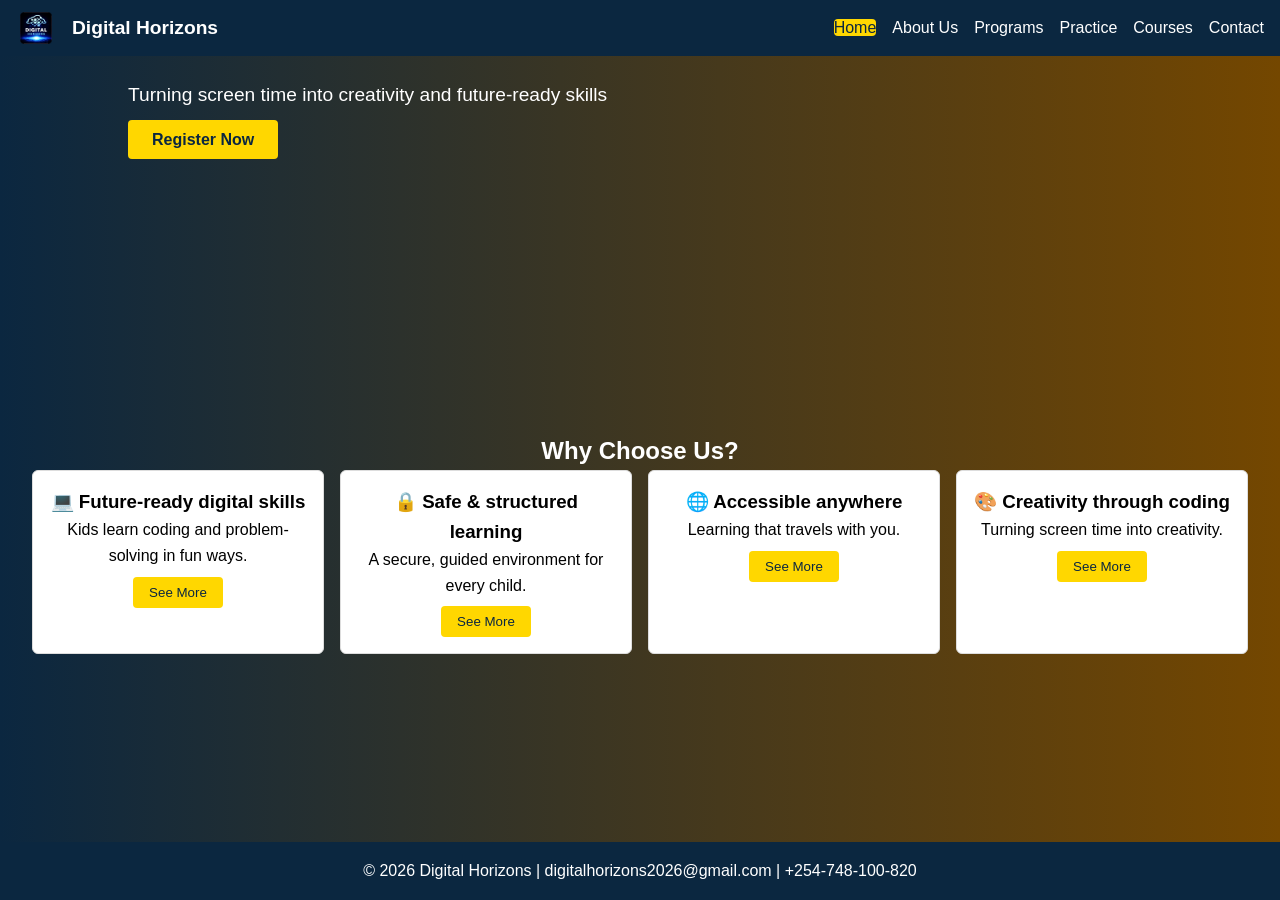
==== commit fa54d3d2: "Add files via upload" ====
--- a/index.html
+++ b/index.html
@@ -5,61 +5,95 @@
   <meta name="viewport" content="width=device-width, initial-scale=1.0">
   <title>Digital Horizons</title>
   <link rel="stylesheet" href="style.css">
+ 
 </head>
 <body>
-  <!-- Main Navigation -->
+
+  <!-- Navigation -->
   <nav class="main-nav">
     <div class="nav-container">
-      <!-- Logo -->
+      <!-- Logo + Site Name -->
       <div class="logo">
-        <a href="index.html">
-          <img src="logo.jpg" alt="Digital Horizons Logo">
-        </a>
+        <img src="logo.png" alt="Digital Horizons Logo">
+        <span class="site-name">Digital Horizons</span>
       </div>
 
-      <!-- Links -->
-      <button class="menu-toggle">☰</button>
+      <!-- Hamburger for mobile -->
+      <div class="menu-toggle">☰</div>
+
+      <!-- Navigation links -->
       <ul class="nav-links">
-        <li><a href="index.html" class="active">Home</a></li>
-        <li><a href="about.html">About Us</a></li>
-        <li><a href="programs.html">Programs</a></li>
-        <li><a href="practice.html">Practice</a></li>
-        <li><a href="courses.html">Courses</a></li>
-        <li><a href="contact.html">Contact</a></li>
-      </ul>
+  <li><a href="index.html"  class="active">Home</a></li>
+  <li><a href="about.html">About Us</a></li>
+  <li><a href="programs.html">Programs</a></li>
+  <li><a href="practice.html">Practice</a></li>
+  <li><a href="courses.html" >Courses</a></li>
+  <li><a href="contact.html">Contact</a></li>
+</ul>
+
     </div>
   </nav>
 
   <!-- Course Bar -->
-  <div class="course-bar">
-    <ul>
-      <li><a href="html-course.html">HTML</a></li>
-      <li><a href="css-course.html">CSS</a></li>
-      <li><a href="js-course.html">JavaScript</a></li>
-      <li><a href="python-course.html">Python</a></li>
-      <li><a href="java-course.html">Java</a></li>
-      <li><a href="php-course.html">PHP</a></li>
-      <li><a href="sql-course.html">SQL</a></li>
-      <li><a href="react-course.html">React</a></li>
-      <li><a href="bootstrap-course.html">Bootstrap</a></li>
-    </ul>
-  </div>
+ 
 
   <!-- Hero Banner -->
-  <header class="hero">
-    <h1>Welcome to Digital Horizons</h1>
-    <p>Turning screen time into creativity and future-ready skills</p>
-    <a href="register.html" class="cta-button">Register Now</a>
-  </header>
+  <div class="hero">
+  <div class="hero-slider">
+  <div class="slide active">
+    <video autoplay muted loop>
+      <source src="kids2-tech.mp4" type="video/mp4">
+    </video>
+  </div>
+  <div class="slide">
+    <video autoplay muted loop>
+      <source src="kids3-tech.mp4" type="video/mp4">
+    </video>
+  </div>
+  <div class="slide">
+    <video autoplay muted loop>
+      <source src="kids2-tech1.mp4" type="video/mp4">
+    </video>
+  </div>
+</div>
+
+
+<div class="hero-content">
+  <h1>Welcome to Digital Horizons</h1>
+  <p>Turning screen time into creativity and future-ready skills</p>
+  <a href="register.html" class="cta-button">Register Now</a>
+</div>
+</div>
+  
 
   <!-- Highlights -->
   <section class="highlights">
     <h2>Why Choose Us?</h2>
     <div class="cards">
-      <div class="card">💻 Future‑ready digital skills</div>
-      <div class="card">🔒 Safe & structured learning</div>
-      <div class="card">🌍 Accessible anywhere</div>
-      <div class="card">🎨 Creativity through coding</div>
+      <div class="card">
+	   <h3>💻 Future-ready digital skills</h3>
+      <p class="short">Kids learn coding and problem-solving in fun ways.</p>
+      <p class="more">We focus on practical projects like websites, games, and apps so children gain skills they can use in school, careers, and everyday life.</p>
+      <button class="see-more">See More</button>
+	  </div>
+      <div class="card">
+	  <h3>🔒 Safe & structured learning</h3>
+      <p class="short">A secure, guided environment for every child.</p>
+      <p class="more">We provide step-by-step lessons, moderated activities, and safe online practices so parents can trust the learning process.</p>
+      <button class="see-more">See More</button>
+	  </div>
+      <div class="card">
+	  <h3>🌐 Accessible anywhere</h3>
+      <p class="short">Learning that travels with you.</p>
+      <p class="more">Our browser-based platform works on laptops, tablets, and phones, making it easy for children to learn at home, school, or even in emergency settings.</p>
+      <button class="see-more">See More</button>
+	  </div>
+      <div class="card">
+	  <h3>🎨 Creativity through coding</h3>
+      <p class="short">Turning screen time into creativity.</p>
+      <p class="more">Children design animations, interactive stories, and digital art, transforming passive screen use into active skill-building and imagination.</p>
+      <button class="see-more">See More</button>
+	  </div>
     </div>
   </section>
 
@@ -67,14 +101,60 @@
   <footer>
     <p>© 2026 Digital Horizons | digitalhorizons2026@gmail.com | +254-748-100-820</p>
   </footer>
+<script>
+  document.addEventListener("DOMContentLoaded", function() {
+    const coursesLink = document.getElementById("courses-link");
+    const courseBar = document.getElementById("course-bar");
 
-  <!-- Mobile Nav Script -->
-  <script>
-    const toggle = document.querySelector('.menu-toggle');
-    const navLinks = document.querySelector('.nav-links');
-    toggle.addEventListener('click', () => {
-      navLinks.classList.toggle('show');
+    coursesLink.addEventListener("click", function(e) {
+      e.preventDefault(); // stop page reload
+      courseBar.style.display =
+        courseBar.style.display === "block" ? "none" : "block";
     });
-  </script>
+  });
+</script>
+<script>
+  document.querySelectorAll('.see-more').forEach(button => {
+    button.addEventListener('click', () => {
+      const card = button.closest('.card'); // ✅ safer than parentElement
+      card.classList.toggle('active');
+      button.textContent = card.classList.contains('active') ? 'See Less' : 'See More';
+    });
+  });
+</script>
+<script>
+document.addEventListener("DOMContentLoaded", function() {
+  const slides = document.querySelectorAll(".hero-slider .slide");
+  let index = 0;
+
+  // Play the first video immediately
+  const firstVideo = slides[index].querySelector("video");
+  if (firstVideo) {
+    firstVideo.play().catch(err => console.log("Autoplay blocked:", err));
+  }
+
+  setInterval(() => {
+    // Pause current video
+    const currentVideo = slides[index].querySelector("video");
+    if (currentVideo) currentVideo.pause();
+
+    // Switch slide
+    slides[index].classList.remove("active");
+    index = (index + 1) % slides.length;
+    slides[index].classList.add("active");
+
+    // Play new video
+    const newVideo = slides[index].querySelector("video");
+    if (newVideo) {
+      newVideo.currentTime = 0; // restart from beginning
+      newVideo.play().catch(err => console.log("Autoplay blocked:", err));
+    }
+  }, 1000); // change every 5 seconds
+});
+</script>
+
+
+
+
 </body>
 </html>
--- a/style.css
+++ b/style.css
@@ -1,282 +1,272 @@
 /* Reset */
-* { margin: 0; padding: 0; box-sizing: border-box; }
-body { font-family: 'Open Sans', Arial, sans-serif; background: #f9f9f9; color: #333; }
-
-/* Main Navigation */
-nav.main-nav {
-  position: fixed;
+* {
+  margin: 0;
+  padding: 0;
+  box-sizing: border-box;
+}
+
+/* Base colors */
+body {
+  font-family: Arial, sans-serif;
+  line-height: 1.6;
+  background: linear-gradient(to right, #0b2740, #744700);   /* deep navy everywhere */
+  color: white;
+  display: flex;
+  flex-direction: column;
+  min-height: 100vh;
+}
+
+
+
+/* Navigation */
+.main-nav {
+  background: #0b2740; /* deep navy */
+  color: white;
+  padding: 0.5rem 1rem;
+  position: fixed;       /* keeps nav stuck at top */
+  top: 0;                /* position at very top */
+  left: 0;
+  width: 100%;           /* full width */
+  z-index: 1000;
+}
+
+.nav-container {
+  display: flex;
+  justify-content: space-between;
+  align-items: center;
+}
+
+.logo img {
+  height: 40px;
+  margin-right: 0.5rem;
+              /* space around logo */
+}
+
+
+.logo {
+  display: flex;          /* puts items side by side */
+  align-items: center;    /* vertically centers them */
+  gap: 0.5rem;            /* space between logo and text */
+}
+
+
+.site-name {
+  font-weight: bold;
+  font-size: 1.2rem;
+  color: white;
+}
+
+
+
+
+/* Nav links */
+.nav-links {
+  display: flex;
+  gap: 1rem;
+  list-style: none;
+}
+
+.nav-links a {
+  color: white;
+  text-decoration: none;
+  font-weight: 500;
+}
+
+.nav-links a:hover {
+  color: #FFD700; /* gold hover */
+}
+
+/* Hamburger (hidden on desktop) */
+.menu-toggle {
+  display: none;
+  font-size: 1.5rem;
+  cursor: pointer;
+}
+
+/* Course bar */
+
+.course-bar {
+  background: linear-gradient(to right, green, black);
+  padding: 0.25rem;
+  position: relative;   /* default, scrolls with page */
+  margin-top: 38px;
+}
+
+
+.course-bar ul {
+  display: flex;
+  flex-wrap: wrap;
+  list-style: none;
+  margin: 0;
+  padding: 20;
+}
+
+.course-bar li {
+  flex: 1; /* each item stretches evenly */
+  text-align: center;
+}
+
+.course-bar a {
+  display: block;
+  color: white;
+  text-decoration: none;
+  padding: 0.4rem 0.6rem;
+  font-weight: 800;
+  font-size: 0.9rem; 
+  background: transparent; /* no separate box */
+}
+
+.course-bar a:hover {
+  background: #FFD700; /* highlight on hover */
+  color: #0b2740;
+}
+
+
+/* Hero */
+.hero {
+  position: relative;
+  width: 80%;        /* shrink width to 80% of screen */
+  height: 400px;     /* fixed height */
+  margin: 0 auto;    /* center horizontally */
+  overflow: hidden;
+  border-radius: 10px; /* optional rounded corners */
+}
+.hero-slider {
+  position: absolute;
   top: 0;
   left: 0;
+  width: 100%;       /* match hero width */
+  height: 100%;      /* match hero height */
+  z-index: -1;       /* behind content */
+}
+
+.hero-slider .slide {
+  position: absolute;
   width: 100%;
-  background: linear-gradient(to right, #004080, #0066cc);
-  padding: 0.5rem 1rem;
-  z-index: 1000;
-}
-.nav-container {
-  display: flex;
-  justify-content: space-between;
-  align-items: center;
-}
-.logo img {
-  height: 50px;
-  width: auto;
-  display: block;
-}
-.nav-links {
-  list-style: none;
-  display: flex;
-}
-.nav-links li { margin: 0 1rem; }
-.nav-links a {
-  color: white;
+  height: 100%;
+  opacity: 0;
+  transition: opacity 1s ease-in-out;
+}
+
+.hero-slider .slide.active {
+  opacity: 1;
+}
+
+.hero-slider img,
+.hero-slider video {
+  width: 100%;
+  height: 100%;
+  object-fit: cover; /* keeps aspect ratio */
+}
+
+.hero h1 {
+  font-size: 2.5rem;
+}
+
+.hero p {
+  margin: 1rem 0;
+  font-size: 1.2rem;
+}
+
+.cta-button {
+  background: #FFD700;
+  color: #0b2740;
+  padding: 0.7rem 1.5rem;
   text-decoration: none;
   font-weight: bold;
-}
-.nav-links a:hover,
-.nav-links a.active { color: #ffcc00; }
-
-/* Mobile Nav */
-.menu-toggle {
-  display: none;
-  background: none;
-  border: none;
-  font-size: 1.5rem;
-  color: white;
-  cursor: pointer;
-}
+  border-radius: 4px;
+}
+
+.cta-button:hover {
+  background: #ffcc00;
+}
+
+/* Highlights */
+.highlights {
+	background: linear-gradient(to right, #0b2740, #744700);
+  padding: 2rem;
+  text-align: center;
+}
+
+.cards {
+  display: flex;
+  justify-content: center;
+  flex-wrap: wrap;
+  gap: 1rem;
+  color:black;
+}
+
+.card {
+  background: white;
+  border: 1px solid #ddd;
+  padding: 1rem;
+  flex: 1 1 200px;
+  border-radius: 6px;
+}
+
+/* Footer */
+
+footer {
+  background: #0b2740;
+  color: white;
+  text-align: center;
+  padding: 1rem;
+  margin-top: auto;
+}
+
+
+/* Mobile responsive */
 @media (max-width: 768px) {
-  .menu-toggle { display: block; }
   .nav-links {
     display: none;
     flex-direction: column;
-    background: #003060;
-    width: 100%;
-    margin-top: 1rem;
-  }
-  .nav-links.show { display: flex; }
-  .nav-links li { margin: 0.5rem 0; }
-}
-
-/* Course Bar */
-.course-bar {
-  position: fixed;
-  top: 70px; /* sits below nav */
-  width: 100%;
-  background: #222;
-  padding: 0.5rem 1rem;
-  z-index: 999;
-}
-.course-bar ul {
-  list-style: none;
-  display: flex;
-  flex-wrap: wrap;
-}
-.course-bar ul li { margin: 0 1rem; }
-.course-bar ul li a {
-  color: #fff;
-  text-decoration: none;
-}
-.course-bar ul li a:hover,
-.course-bar ul li a.active { color: #00c853; }
-
-/* Hero Banner */
-.hero {
-  margin-top: 120px; /* push down below nav + course bar */
-  background: linear-gradient(to right, #004080, #0066cc), url('hero-bg.jpg') center/cover no-repeat;
-  color: white;
-  text-align: center;
-  padding: 6rem 2rem;
-}
-.hero h1 { font-size: 3rem; margin-bottom: 1rem; }
-.hero p { font-size: 1.3rem; margin-bottom: 2rem; }
-.cta-button {
-  background: #ffcc00;
-  color: #004080;
-  padding: 0.8rem 1.5rem;
-  border-radius: 6px;
-  text-decoration: none;
-  font-weight: bold;
-}
-.cta-button:hover { background: #ffdb4d; }
-
-/* Cards */
-.cards {
-  display: grid;
-  grid-template-columns: repeat(auto-fit, minmax(220px, 1fr));
-  gap: 1.5rem;
-  margin: 2rem auto;
-  max-width: 1000px;
-}
-.card, .card1 {
-  background: white;
-  padding: 2rem;
-  border-radius: 8px;
-  box-shadow: 0 2px 8px rgba(0,0,0,0.1);
-}
-.card1 {
-  background: #ffcc00;
-  padding: 3rem;
-  border-radius: 16px;
-}
-
-/* Footer */
-footer {
-  background: #003060;
-  color: white;
-  text-align: center;
-  padding: 2rem;
-  margin-top: 3rem;
-}
-
-/* Form Section */
-.form-section {
-  display: flex;
-  justify-content: center;
-  margin: 2rem auto;
-}
-.form-box {
-  background: white;
-  padding: 2rem;
-  border-radius: 8px;
-  box-shadow: 0 2px 10px rgba(0,0,0,0.15);
-  max-width: 400px;
-  width: 100%;
-}
-.form-box form { display: flex; flex-direction: column; }
-.form-box label { margin-top: 1rem; font-weight: bold; color: #003060; }
-.form-box input, .form-box select, .form-box textarea {
-  padding: 0.6rem;
-  margin-top: 0.3rem;
-  border: 1px solid #ccc;
-  border-radius: 4px;
-}
-.form-box button {
-  margin-top: 1.5rem;
-  padding: 0.8rem;
-  background: #004080;
-  color: white;
-  border: none;
-  border-radius: 4px;
-  cursor: pointer;
-}
-.form-box button:hover { background: #003060; }
-
-/* Lesson Layout */
-.lesson-container {
-  display: flex;
-  margin-top: 120px; /* below nav + course bar */
-}
-.sidebar {
-  width: 220px;
-  background: #004080;
-  color: white;
-  padding: 1rem;
-  height: 100vh;
-  position: fixed;
-  top: 120px; /* below nav + course bar */
-  left: 0;
-}
-.sidebar ul { list-style: none; padding: 0; }
-.sidebar ul li { margin: 0.8rem 0; }
-.sidebar ul li a { color: white; text-decoration: none; }
-.sidebar ul li a:hover { text-decoration: underline; }
-.lesson-content {
-  margin-left: 240px;
-  padding: 2rem;
-  flex: 1;
-}
-.lesson-card {
-  background: #fff;
-  border-radius: 12px;
-  padding: 1.5rem;
-  margin: 1rem 0;
-  box-shadow: 0 4px 12px rgba(0,0,0,0.1);
-}
-.lesson-card.welcome { background: #f0f8ff; }
-.lesson-card.web { background: #f9fff0; }
-.lesson-card.activity { background: #fff8e1; }
-.lesson-card.homework { background: #fff0f5; }
-
-/* Code Blocks */
-pre {
-  background: #272822;
-  color: #f8f8f2;
-  padding: 1rem;
-  border-radius: 6px;
-  overflow-x: auto;
-  font-family: monospace;
-  margin-top: 1rem;
-}
-
-/* Locked Lessons */
-.locked {
-  filter: blur(4px);
-  pointer-events: none;
-  position: relative;
-}
-.locked::after {
-  content: "🔒 Locked – Finish previous lesson first";
-  position: absolute;
-  top: 40%;
-  left: 20%;
-  background: rgba(0,0,0,0.7);
-  color: white;
-  padding: 0.5rem 1rem;
-  border-radius: 6px;
-}
-
-/* Lesson Navigation Buttons */
-.lesson-nav {
-  margin-top: 2rem;
-  display: flex;
-  justify-content: space-between;
-}
-.logo img {
-  height: 50px;
-  width: auto;
-  mix-blend-mode: multiply; /* blends white with background */
-}
-/* Mobile adjustments */
-@media (max-width: 768px) {
-  /* Navigation */
-  .menu-toggle { display: block; }
-  .nav-links {
-    display: none;
-    flex-direction: column;
-    background: #003060;
-    width: 100%;
-    margin-top: 1rem;
-  }
-  .nav-links.show { display: flex; }
-  .nav-links li { margin: 0.5rem 0; }
-
-  /* Course bar */
+    background: #0b2740;
+    padding: 1rem;
+  }
+
+  .nav-links.show {
+    display: flex;
+  }
+
+  .menu-toggle {
+    display: block;
+    color: white;
+  }
+
   .course-bar ul {
     flex-direction: column;
     align-items: flex-start;
   }
-  .course-bar ul li {
-    margin: 0.5rem 0;
-  }
-
-  /* Sidebar */
-  .sidebar {
-    position: relative;
-    width: 100%;
-    height: auto;
-    top: 0;
-  }
-  .lesson-content {
-    margin-left: 0;
-  }
-
-  /* Hero banner */
-  .hero h1 { font-size: 2rem; }
-  .hero p { font-size: 1rem; }
-  .cta-button { padding: 0.6rem 1rem; }
-
-  /* Cards */
-  .cards {
-    grid-template-columns: 1fr; /* stack cards vertically */
-  }
-}
+
+  .hero h1 {
+    font-size: 1.8rem;
+  }
+
+  .hero p {
+    font-size: 1rem;
+  }
+}
+/* Highlight active link */
+.nav-links a.active,
+.course-bar a.active {
+  background: #FFD700;   /* gold highlight */
+  color: #0b2740;        /* dark text for contrast */
+  border-radius: 4px;    /* optional */
+}
+.card .more {
+  display: none; /* hidden by default */
+}
+
+.card.active .more {
+  display: block; /* show when active */
+}
+
+.see-more {
+  background: #FFD700;
+  color: #0b2740;
+  border: none;
+  padding: 0.5rem 1rem;
+  margin-top: 0.5rem;
+  cursor: pointer;
+  border-radius: 4px;
+}
